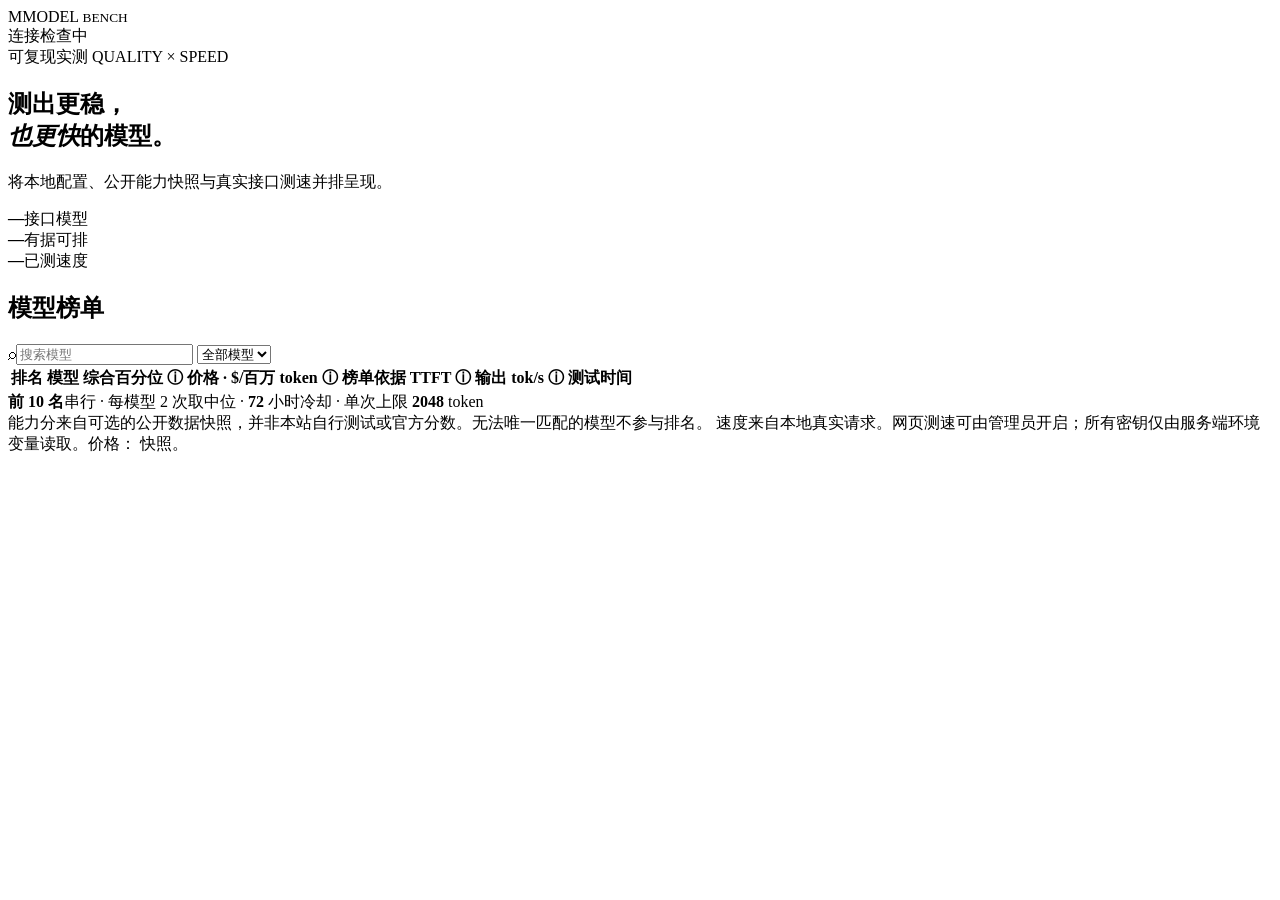
==== src/model_bench/static/index.html @ 2f6acb46 "Initial open-source release" ====
<!doctype html>
<html lang="zh-CN">
<head>
  <meta charset="utf-8">
  <meta name="viewport" content="width=device-width,initial-scale=1">
  <title>Model Bench</title>
  <link rel="stylesheet" href="/static/style.css?v=4">
</head>
<body>
  <header class="topbar">
    <div class="brand"><span class="brand-mark">M</span><span>MODEL <small>BENCH</small></span></div>
    <span class="endpoint" id="endpoint"></span>
    <span class="connection" id="connection">连接检查中</span><a class="settings-link" id="config-link" href="/settings" hidden>配置</a>
  </header>
  <main>
    <section class="heading">
      <div>
        <div class="eyebrow">可复现实测 <span class="line"></span> QUALITY × SPEED</div>
        <h1>测出更稳，<br><em>也更快</em>的模型。</h1>
        <p>将本地配置、公开能力快照与真实接口测速并排呈现。</p>
      </div>
      <div class="summary">
        <div><strong id="total">—</strong><span>接口模型</span></div>
        <div><strong id="ranked">—</strong><span>有据可排</span></div>
        <div><strong id="measured">—</strong><span>已测速度</span></div>
      </div>
    </section>
    <section class="workspace">
      <div class="toolbar">
        <div class="toolbar-title"><h2>模型榜单</h2><span id="updated"></span></div>
        <div class="actions">
          <button class="batch-benchmark" id="batch-benchmark" type="button" hidden disabled>测速所选</button>
          <label class="search"><span>⌕</span><input id="search" type="search" placeholder="搜索模型" aria-label="搜索模型"></label>
          <select id="filter" aria-label="筛选模型">
            <option value="all">全部模型</option><option value="ranked">已排名</option><option value="unranked">未匹配</option>
          </select>
        </div>
      </div>
      <div class="notice" id="notice" hidden></div>
      <div class="table-scroll">
        <table>
          <thead><tr><th id="select-header" class="select-cell" hidden><input id="select-all" type="checkbox" aria-label="选择当前筛选结果"></th><th class="rank-col">排名</th><th>模型</th><th>综合百分位 <span title="来自用户导入的公开数据快照；缺项在已知权重间归一。">ⓘ</span></th><th>价格 · $/百万 token <span title="来自用户导入的可选价格快照。">ⓘ</span></th><th>榜单依据</th><th>TTFT <span title="请求开始到首个可见文本增量">ⓘ</span></th><th>输出 tok/s <span title="可见文本开始后的输出 token 速率；估算值会标记“参考”">ⓘ</span></th><th>测试时间</th><th id="action-header" hidden>操作</th></tr></thead>
          <tbody id="rows"></tbody>
        </table>
      </div>
      <div class="empty" id="empty" hidden></div>
    <div class="table-footer"><span id="count"></span><span><b id="scope">前 10 名</b>串行 · 每模型 2 次取中位 · <b id="interval">72</b> 小时冷却 · 单次上限 <b id="tokens">2048</b> token</span></div>
    </section>
    <footer>
      <span>能力分来自可选的公开数据快照，并非本站自行测试或官方分数。无法唯一匹配的模型不参与排名。</span>
      <span>速度来自本地真实请求。网页测速可由管理员开启；所有密钥仅由服务端环境变量读取。价格：<time id="price-date"></time> 快照。</span>
    </footer>
  </main>
  <script src="/static/app.js?v=4" defer></script>
</body>
</html>
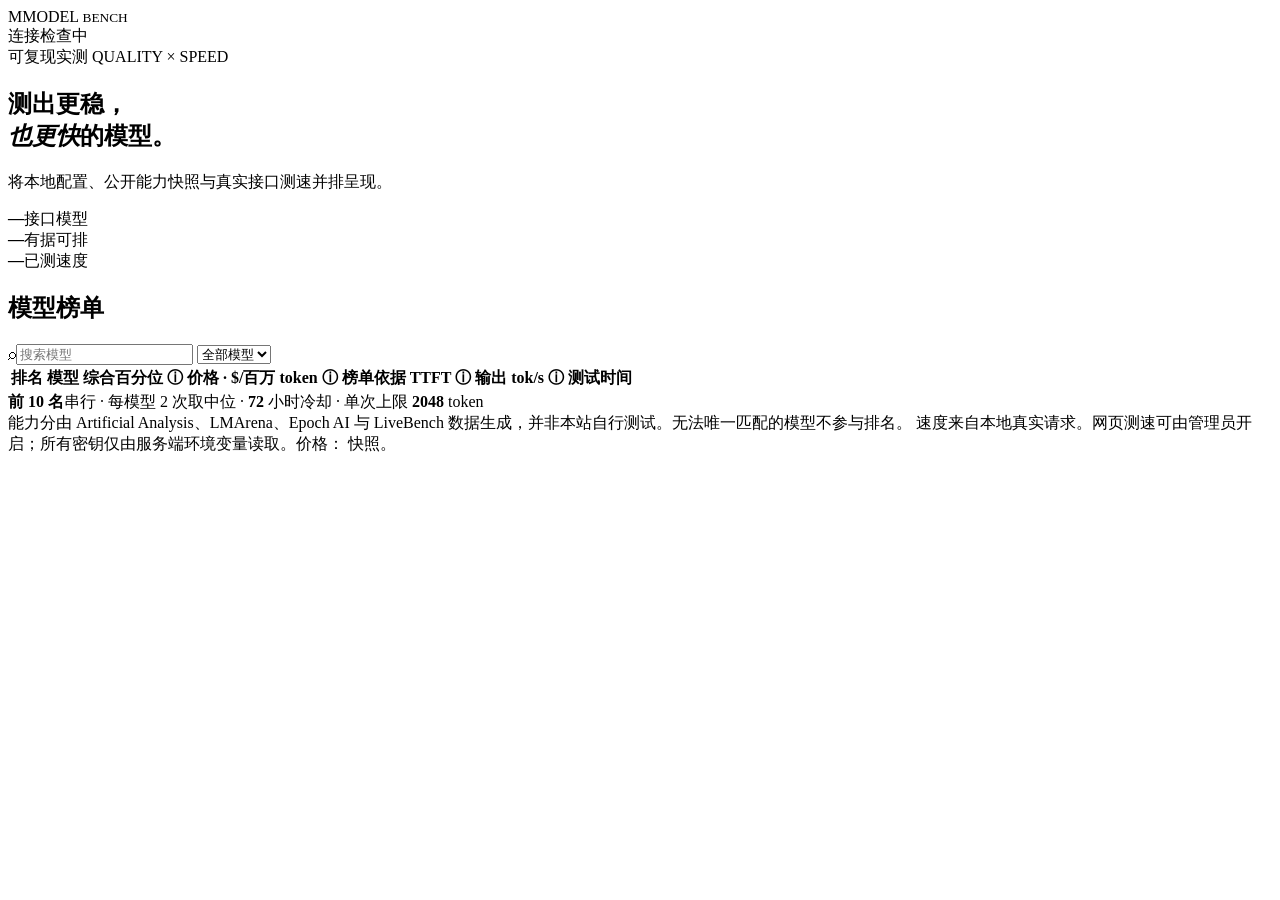
==== commit 2e089d0c: "Add web-managed sources and incremental ranking refresh" ====
--- a/src/model_bench/static/index.html
+++ b/src/model_bench/static/index.html
@@ -4,7 +4,7 @@
   <meta charset="utf-8">
   <meta name="viewport" content="width=device-width,initial-scale=1">
   <title>Model Bench</title>
-  <link rel="stylesheet" href="/static/style.css?v=4">
+  <link rel="stylesheet" href="/static/style.css?v=9">
 </head>
 <body>
   <header class="topbar">
@@ -29,6 +29,7 @@
       <div class="toolbar">
         <div class="toolbar-title"><h2>模型榜单</h2><span id="updated"></span></div>
         <div class="actions">
+          <button class="refresh-ranking" id="refresh-ranking" type="button" title="从 Epoch AI、LiveBench、LMArena 和 Artificial Analysis 拉取最新数据" hidden><span aria-hidden="true">↻</span>刷新排名</button>
           <button class="batch-benchmark" id="batch-benchmark" type="button" hidden disabled>测速所选</button>
           <label class="search"><span>⌕</span><input id="search" type="search" placeholder="搜索模型" aria-label="搜索模型"></label>
           <select id="filter" aria-label="筛选模型">
@@ -39,7 +40,7 @@
       <div class="notice" id="notice" hidden></div>
       <div class="table-scroll">
         <table>
-          <thead><tr><th id="select-header" class="select-cell" hidden><input id="select-all" type="checkbox" aria-label="选择当前筛选结果"></th><th class="rank-col">排名</th><th>模型</th><th>综合百分位 <span title="来自用户导入的公开数据快照；缺项在已知权重间归一。">ⓘ</span></th><th>价格 · $/百万 token <span title="来自用户导入的可选价格快照。">ⓘ</span></th><th>榜单依据</th><th>TTFT <span title="请求开始到首个可见文本增量">ⓘ</span></th><th>输出 tok/s <span title="可见文本开始后的输出 token 速率；估算值会标记“参考”">ⓘ</span></th><th>测试时间</th><th id="action-header" hidden>操作</th></tr></thead>
+          <thead><tr><th id="select-header" class="select-cell" hidden><input id="select-all" type="checkbox" aria-label="选择当前筛选结果"></th><th class="rank-col">排名</th><th>模型</th><th>综合百分位 <span title="来自自动拉取的公开榜单快照；缺项在已知权重间归一。">ⓘ</span></th><th>价格 · $/百万 token <span title="来自用户导入的可选价格快照。">ⓘ</span></th><th class="sources-col">榜单依据</th><th class="ttft-col">TTFT <span title="请求开始到首个可见文本增量">ⓘ</span></th><th>输出 tok/s <span title="可见文本开始后的输出 token 速率；估算值会标记“参考”">ⓘ</span></th><th>测试时间</th><th id="action-header" hidden>操作</th></tr></thead>
           <tbody id="rows"></tbody>
         </table>
       </div>
@@ -47,10 +48,10 @@
     <div class="table-footer"><span id="count"></span><span><b id="scope">前 10 名</b>串行 · 每模型 2 次取中位 · <b id="interval">72</b> 小时冷却 · 单次上限 <b id="tokens">2048</b> token</span></div>
     </section>
     <footer>
-      <span>能力分来自可选的公开数据快照，并非本站自行测试或官方分数。无法唯一匹配的模型不参与排名。</span>
+      <span>能力分由 Artificial Analysis、LMArena、Epoch AI 与 LiveBench 数据生成，并非本站自行测试。无法唯一匹配的模型不参与排名。</span>
       <span>速度来自本地真实请求。网页测速可由管理员开启；所有密钥仅由服务端环境变量读取。价格：<time id="price-date"></time> 快照。</span>
     </footer>
   </main>
-  <script src="/static/app.js?v=4" defer></script>
+  <script src="/static/app.js?v=10" defer></script>
 </body>
 </html>
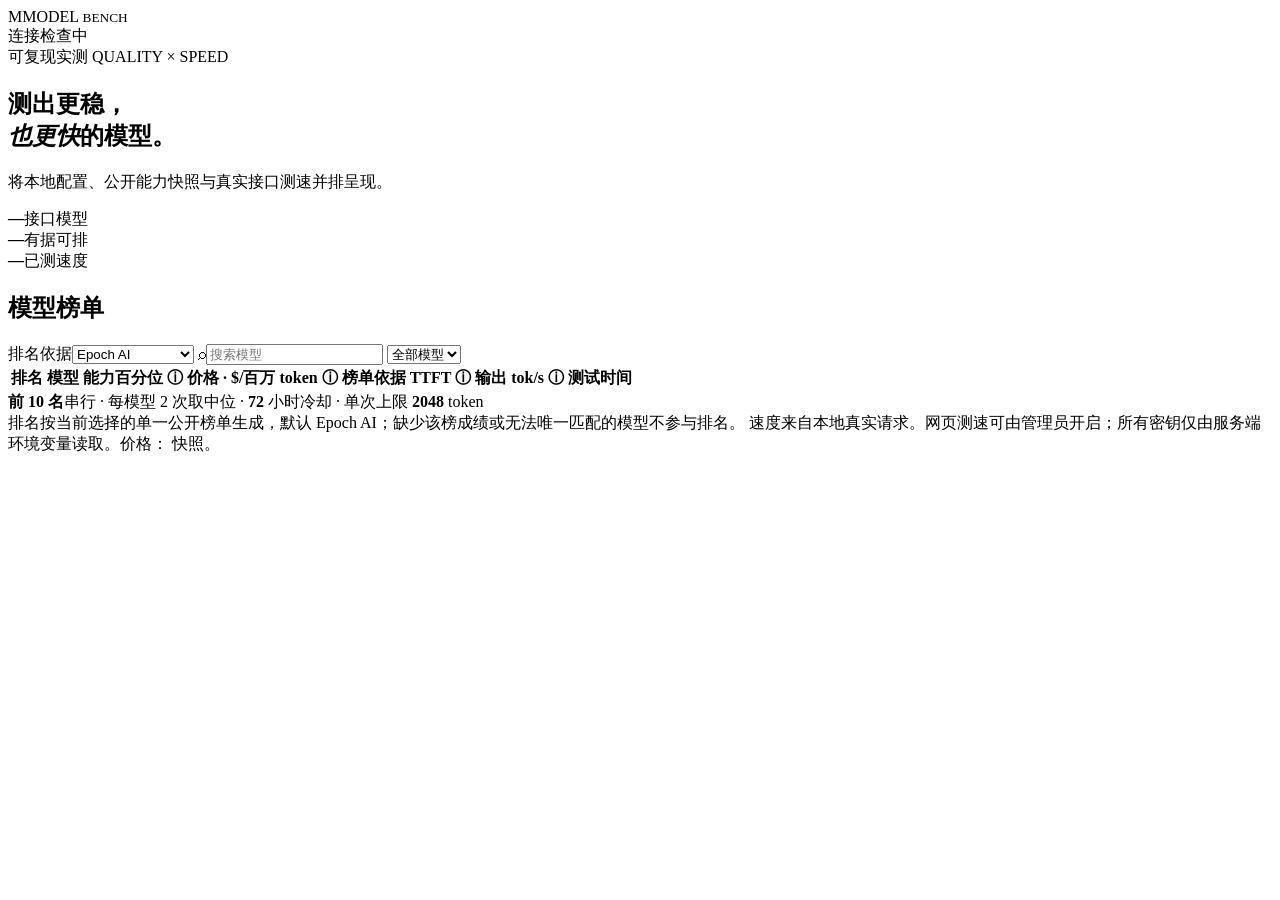
==== commit b412d1c7: "feat: add selectable leaderboard rankings" ====
--- a/src/model_bench/static/index.html
+++ b/src/model_bench/static/index.html
@@ -4,7 +4,7 @@
   <meta charset="utf-8">
   <meta name="viewport" content="width=device-width,initial-scale=1">
   <title>Model Bench</title>
-  <link rel="stylesheet" href="/static/style.css?v=9">
+  <link rel="stylesheet" href="/static/style.css?v=10">
 </head>
 <body>
   <header class="topbar">
@@ -29,6 +29,7 @@
       <div class="toolbar">
         <div class="toolbar-title"><h2>模型榜单</h2><span id="updated"></span></div>
         <div class="actions">
+          <label class="ranking-picker"><span>排名依据</span><select id="ranking-source" aria-label="选择排名榜单"><option value="epoch">Epoch AI</option><option value="livebench">LiveBench</option><option value="lmarena">LMArena</option><option value="artificial_analysis">Artificial Analysis</option></select></label>
           <button class="refresh-ranking" id="refresh-ranking" type="button" title="从 Epoch AI、LiveBench、LMArena 和 Artificial Analysis 拉取最新数据" hidden><span aria-hidden="true">↻</span>刷新排名</button>
           <button class="batch-benchmark" id="batch-benchmark" type="button" hidden disabled>测速所选</button>
           <label class="search"><span>⌕</span><input id="search" type="search" placeholder="搜索模型" aria-label="搜索模型"></label>
@@ -40,7 +41,7 @@
       <div class="notice" id="notice" hidden></div>
       <div class="table-scroll">
         <table>
-          <thead><tr><th id="select-header" class="select-cell" hidden><input id="select-all" type="checkbox" aria-label="选择当前筛选结果"></th><th class="rank-col">排名</th><th>模型</th><th>综合百分位 <span title="来自自动拉取的公开榜单快照；缺项在已知权重间归一。">ⓘ</span></th><th>价格 · $/百万 token <span title="来自用户导入的可选价格快照。">ⓘ</span></th><th class="sources-col">榜单依据</th><th class="ttft-col">TTFT <span title="请求开始到首个可见文本增量">ⓘ</span></th><th>输出 tok/s <span title="可见文本开始后的输出 token 速率；估算值会标记“参考”">ⓘ</span></th><th>测试时间</th><th id="action-header" hidden>操作</th></tr></thead>
+          <thead><tr><th id="select-header" class="select-cell" hidden><input id="select-all" type="checkbox" aria-label="选择当前筛选结果"></th><th class="rank-col">排名</th><th>模型</th><th>能力百分位 <span title="在当前所选榜单中的百分位；缺少该榜成绩的模型不参与排名。">ⓘ</span></th><th>价格 · $/百万 token <span title="来自用户导入的可选价格快照。">ⓘ</span></th><th class="sources-col">榜单依据</th><th class="ttft-col">TTFT <span title="请求开始到首个可见文本增量">ⓘ</span></th><th>输出 tok/s <span title="可见文本开始后的输出 token 速率；估算值会标记“参考”">ⓘ</span></th><th>测试时间</th><th id="action-header" hidden>操作</th></tr></thead>
           <tbody id="rows"></tbody>
         </table>
       </div>
@@ -48,10 +49,10 @@
     <div class="table-footer"><span id="count"></span><span><b id="scope">前 10 名</b>串行 · 每模型 2 次取中位 · <b id="interval">72</b> 小时冷却 · 单次上限 <b id="tokens">2048</b> token</span></div>
     </section>
     <footer>
-      <span>能力分由 Artificial Analysis、LMArena、Epoch AI 与 LiveBench 数据生成，并非本站自行测试。无法唯一匹配的模型不参与排名。</span>
+      <span>排名按当前选择的单一公开榜单生成，默认 Epoch AI；缺少该榜成绩或无法唯一匹配的模型不参与排名。</span>
       <span>速度来自本地真实请求。网页测速可由管理员开启；所有密钥仅由服务端环境变量读取。价格：<time id="price-date"></time> 快照。</span>
     </footer>
   </main>
-  <script src="/static/app.js?v=10" defer></script>
+  <script src="/static/app.js?v=12" defer></script>
 </body>
 </html>
